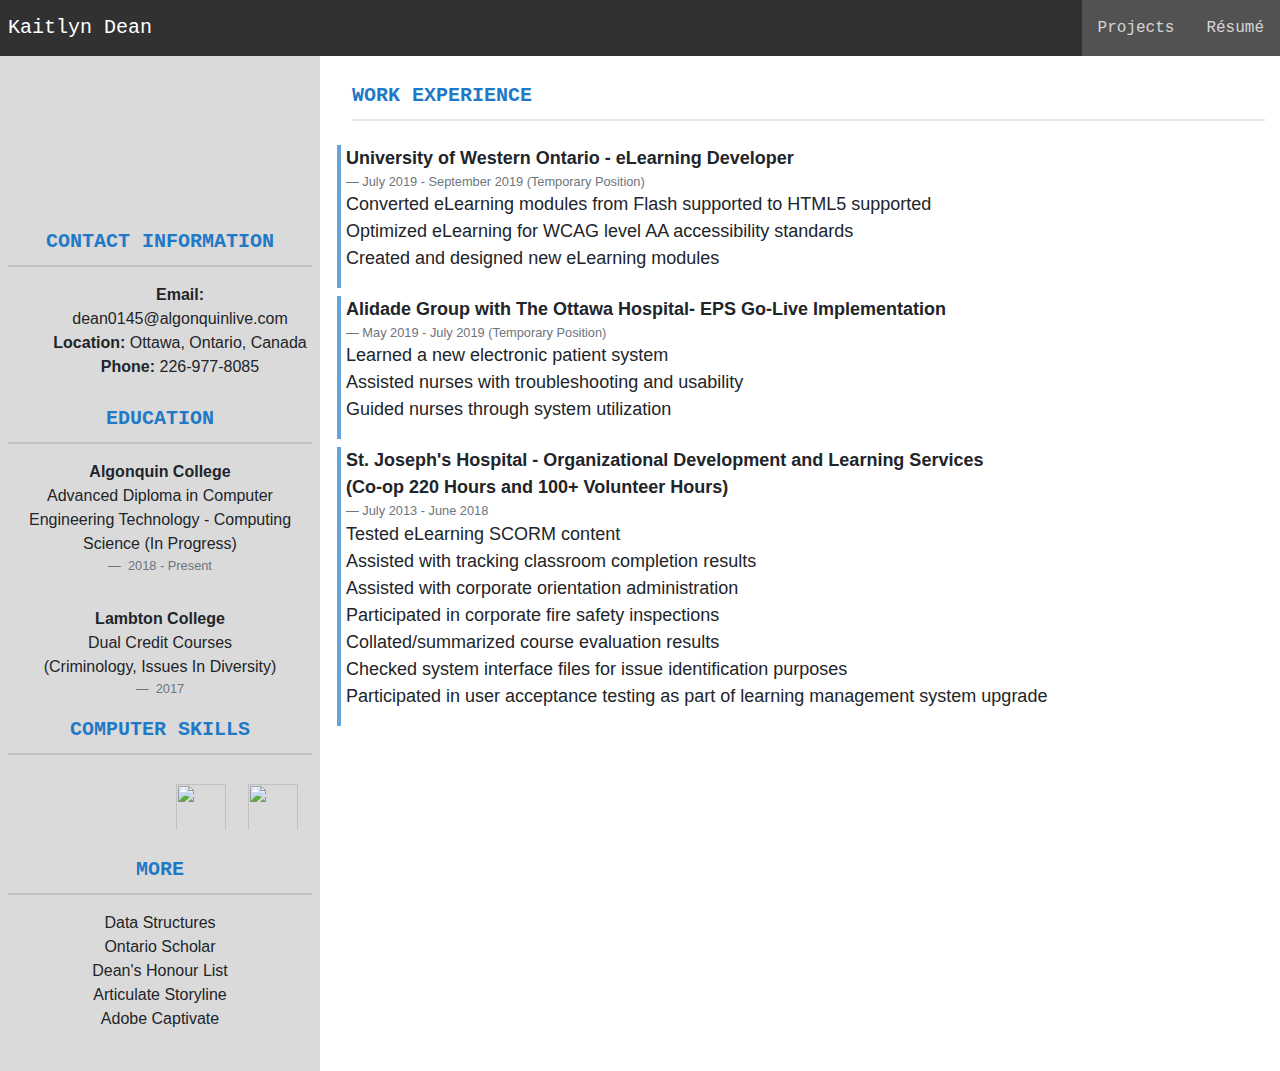
==== index.html @ 629fb4ac "Update index.html" ====
<!DOCTYPE html>
<html lang="en">

<head>
    <title>Kaitlyn Dean Resume</title>
	
	    <meta name="viewport" content="width=device-width, initial-scale=1, shrink-to-fit=no">
    <!-- Latest compiled and minified CSS -->
    <link rel="stylesheet" href="https://maxcdn.bootstrapcdn.com/bootstrap/4.2.1/css/bootstrap.min.css">
    <link rel="stylesheet" href="style.css">
    <!-- jQuery library -->
    <script src="https://ajax.googleapis.com/ajax/libs/jquery/3.3.1/jquery.min.js"></script>

    <!-- Popper JS -->
    <script src="https://cdnjs.cloudflare.com/ajax/libs/popper.js/1.14.6/umd/popper.min.js"></script>

    <!-- Latest compiled JavaScript -->
    <script src="https://maxcdn.bootstrapcdn.com/bootstrap/4.2.1/js/bootstrap.min.js"></script>
    <!-- Devicon Stylesheet -->
    <link rel="stylesheet"
        href="https://cdn.rawgit.com/konpa/devicon/df6431e323547add1b4cf45992913f15286456d3/devicon.min.css">
    <!--Fontawesome-->
    <link rel="stylesheet" href="https://use.fontawesome.com/releases/v5.6.3/css/all.css"
        integrity="sha384-UHRtZLI+pbxtHCWp1t77Bi1L4ZtiqrqD80Kn4Z8NTSRyMA2Fd33n5dQ8lWUE00s/" crossorigin="anonymous">


</head>

<body style="height:100vh">
    <nav class="my-navbar navbar navbar-expand-lg p-0">

        <!--Brand-->
        <a href="index.html" class="navbar-brand pl-2">Kaitlyn Dean</a>

            <!--Start buttons on the right-->
            <ul class="navbar-nav ml-auto flex-row">
                <li class="nav-item navbar-active" style="padding:8px">
                    <a class="nav-link" href="projects.html">Projects</a>
                </li>
                <li class="nav-item navbar-active" style="padding:8px">
                    <a class="nav-link" href="index.html">Résumé</a>
                </li>
            </ul>
        </div>
    </nav>

    <!--Content Start-->
    <div class="container-fluid fill">
        <div class="row fill">
            <!--Left Side - Grey -->
            <div class="col-md-12 col-lg-3 pt-1 pl-2 pr-2 text-center my-grey">
                <div class="row">
                    <div class="col-12">
                        <img src="./Pictures/profile.jpg" class="img-responsive mx-auto d-block rounded-circle" style="height: 150px"></img>
                    </div>
                </div>
                <br>

                <!--Personal Information-->
                <div class="row">
                    <div class="col-12 ">
                        <h1>CONTACT INFORMATION</h1>
                        <hr>
                    </div>
                </div>
                <div class="row">
                    <div class="col-sm-12 details">
                        <ul>
                            <li class="email-wrap"><b>Email:</b> dean0145@algonquinlive.com</li>
                            <li><b>Location:</b> Ottawa, Ontario, Canada</li>
			    <li><b>Phone:</b> 226-977-8085</li>
                        </ul>
                    </div>
                </div>

                <!--Education-->
                <div class="row pt-3">
                    <div class="col-12">
                        <h1>EDUCATION</h1>
                        <hr>
                    </div>
                </div>
                <div class="row">
                    <div class="col-12">
                        <b>Algonquin College</b>
                    </div>
                    <div class="col-12">
                        Advanced Diploma in Computer Engineering Technology - Computing Science (In Progress)
                        <blockquote class="blockquote-footer">
                            2018 - Present
                        </blockquote>
                    </div>
                </div>
                <div class="row pt-3">
                    <div class="col-12">
                        <b>Lambton College</b>

                    </div>
                    <div class="col-12">
                        Dual Credit Courses <br>(Criminology, Issues In Diversity)
                        <blockquote class="blockquote-footer">
                            2017
                        </blockquote>
                    </div>
                </div>

                <!--Skills-->
                <div class="row pt-2">
                    <div class="col-12">
                        <h1>COMPUTER SKILLS</h1>
                        <hr>
                    </div>
                </div>

                <ul class="list-inline programming-icons text-center">
                    <li class="list-inline-item"><i class="devicon-java-plain "></i><span
                            class="tooltiptext">Java</span></li>
                    <li class="list-inline-item"><i class="fab fa-css3-alt"></i><span
                            class="tooltiptext">CSS</span></li>
                    <li class="list-inline-item"><i class="devicon-html5-plain"></i><span
                            class="tooltiptext">HTML5</span></li>
                    <li class="list-inline-item"><i class="devicon-c-plain"></i><span class="tooltiptext">C</span></li>
                    <li class="list-inline-item"><i class="fab fa-ubuntu"></i><span
                            class="tooltiptext">Ubuntu</span></li>
                    <li class="list-inline-item"><i class="devicon-postgresql-plain"></i><span
                            class="tooltiptext">PostgreSQL | SQL | DDL | DML</span></li>
                    <li class="list-inline-item"><i class="devicon-linux-plain colored"></i><span
                            class="tooltiptext">Linux</span></li>
                    <li class="list-inline-item"><img style="height:50px; width:50px; vertical-align:text-top" src="./Pictures/eclipse icon.png"></img><span
                            class="tooltiptext">Eclipse IDE</span></li>
                    <li class="list-inline-item"><img style="height:50px; width:50px; vertical-align:text-top" src="./Pictures/wireshark icon.png"></img><span
                            class="tooltiptext">Wireshark | TShark</span></li>
                </ul>

                <!--Other-->
                <div class="row">
                    <div class="col-12 ">
                        <h1>MORE</h1>
                        <hr>
                    </div>
                </div>
                <div class="row">
                    <div class="col-sm-12 details">
                            <li>Data Structures</li>
			    <li>Ontario Scholar</li>
			    <li>Dean's Honour List</li>
			    <li>Articulate Storyline</li>
			    <li>Adobe Captivate</li>
			    <ul><br></ul>
                    </div>
                </div>
            </div>

            <!--Right Side - White -->
            <div class="col-md-12 col-lg-9 pl-3 content" style="background-color:white;">
                <div class="row content-item">

                    <!--Experience-->
                    <div class="col-12">
                        <h1>WORK EXPERIENCE</h1>
                        <hr>
                    </div>
                    <div class="col-12">
                        <div class="row">
                            <div class="col-12 content-sub-item">
                                <p class="m-0"><b>University of Western Ontario - eLearning Developer</b></p>
                                <p class="blockquote-footer m-0">July 2019 - September 2019 (Temporary Position)</p>
                                <p>Converted eLearning modules from Flash supported to HTML5 supported<br>Optimized eLearning for WCAG level AA accessibility standards<br>Created and designed new eLearning modules</p>
                            </div>
                        </div>
                        <div class="row">
                            <div class="col-12 content-sub-item">
                                <p class="m-0"><b>Alidade Group with The Ottawa Hospital- EPS Go-Live Implementation</b></p>
                                <p class="blockquote-footer m-0">May 2019 - July 2019 (Temporary Position)</p>
                                <p>Learned a new electronic patient system<br>Assisted nurses with troubleshooting and usability<br>Guided nurses through system utilization</p>
                            </div>
                        </div>
                        <div class="row">
                            <div class="col-12 content-sub-item">
                                <p class="m-0"><b>St. Joseph's Hospital - Organizational Development and Learning Services<br>(Co-op 220 Hours and 100+ Volunteer Hours)</b> </p>
                                <p class="blockquote-footer m-0">July 2013 - June 2018</p>
                                <p>Tested eLearning SCORM content<br>Assisted with tracking classroom completion results<br>Assisted with corporate orientation administration<br>Participated in corporate fire safety inspections<br>Collated/summarized course evaluation results<br>Checked system interface files for issue identification purposes<br>Participated in user acceptance testing as part of learning management system upgrade</p>
                            </div>
                        </div>
                    </div>
                </div>
            </div>
        </div>
    </div>
</body>

</html>
---- style.css ----
html {
    overflow-y: scroll;
}

.my-blue {
    color: #2079c7;
}

.my-blue-bg {
    background-color: #2079c7;
}

.my-navbar {
    background-color: rgb(49, 49, 49);
    display: in-line;
}

.navbar-active{
    background-color: rgb(82, 82, 82);
}

.my-navbar a{
    color:white;
    font-family: "Andale Mono", AndaleMono, monospace;
}

.my-navbar li a{
    color:rgba(255, 255, 255, 0.767);
    font-family: "Andale Mono", AndaleMono, monospace;
}

.my-grey {
    background-color: rgb(219, 218, 218);
}


.test{
    background-color: white;
}

h1 {
    font-family: "Andale Mono", AndaleMono, monospace;
    font-size: 20px;
    font-style: normal;
    font-variant: normal;
    font-weight: 700;
    line-height: 15px;
    color: #2079c7;
}

p {
	font-size: 18px;
}

hr {
    border-top: 2px solid rgba(0, 0, 0, .1);
}

.programming-icons {
    align-items: center;
    font-size: 50px;
}

.email-wrap {
    word-wrap: break-word;
}

.content {}

.content-item {
    padding-left: 1em;
    padding-top: 2em;
}

.content-sub-item {
    border-left: 4px solid #64a4d8;
    padding-left: 5px;
    margin-top: 8px;
    min-height: 80px;
}

ul {
    list-style-type: none;
}


.tooltiptext {
    visibility: hidden;
    width: 120px;
    background-color: black;
    border: 2px solid white;
    color: #fff;
    text-align: center;
    border-radius: 6px;
    padding: 5px 0;
    font-size: 12px;
  
    /* Position the tooltip */
    position: absolute;
    z-index: 1;
  }
  
 .list-inline-item:hover .tooltiptext{
    visibility: visible;
  }

  .fill {
    height: 100%;
}

.icons {
	height: 74.4px;
}
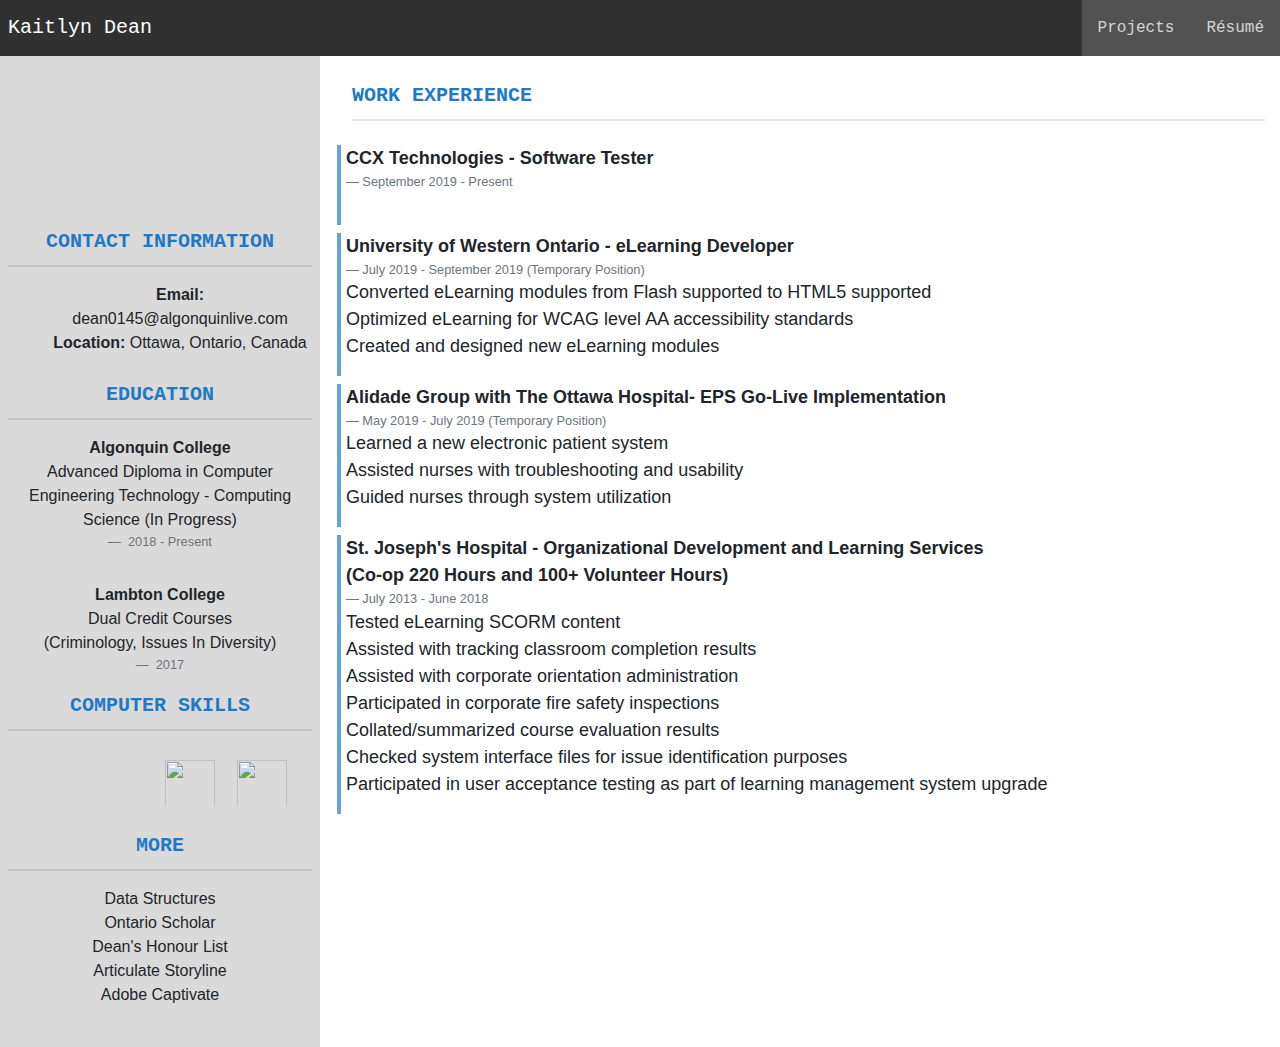
==== commit 7f335e92: "Update index.html" ====
--- a/index.html
+++ b/index.html
@@ -69,7 +69,6 @@
                         <ul>
                             <li class="email-wrap"><b>Email:</b> dean0145@algonquinlive.com</li>
                             <li><b>Location:</b> Ottawa, Ontario, Canada</li>
-			    <li><b>Phone:</b> 226-977-8085</li>
                         </ul>
                     </div>
                 </div>
@@ -120,7 +119,11 @@
                             class="tooltiptext">CSS</span></li>
                     <li class="list-inline-item"><i class="devicon-html5-plain"></i><span
                             class="tooltiptext">HTML5</span></li>
+			
+			<!--
                     <li class="list-inline-item"><i class="devicon-c-plain"></i><span class="tooltiptext">C</span></li>
+			-->
+			
                     <li class="list-inline-item"><i class="fab fa-ubuntu"></i><span
                             class="tooltiptext">Ubuntu</span></li>
                     <li class="list-inline-item"><i class="devicon-postgresql-plain"></i><span
@@ -162,6 +165,14 @@
                         <hr>
                     </div>
                     <div class="col-12">
+			    
+			<div class="row">
+                            <div class="col-12 content-sub-item">
+                                <p class="m-0"><b>CCX Technologies - Software Tester</b></p>
+                                <p class="blockquote-footer m-0">September 2019 - Present</p>
+                            </div>
+                        </div>
+			    
                         <div class="row">
                             <div class="col-12 content-sub-item">
                                 <p class="m-0"><b>University of Western Ontario - eLearning Developer</b></p>
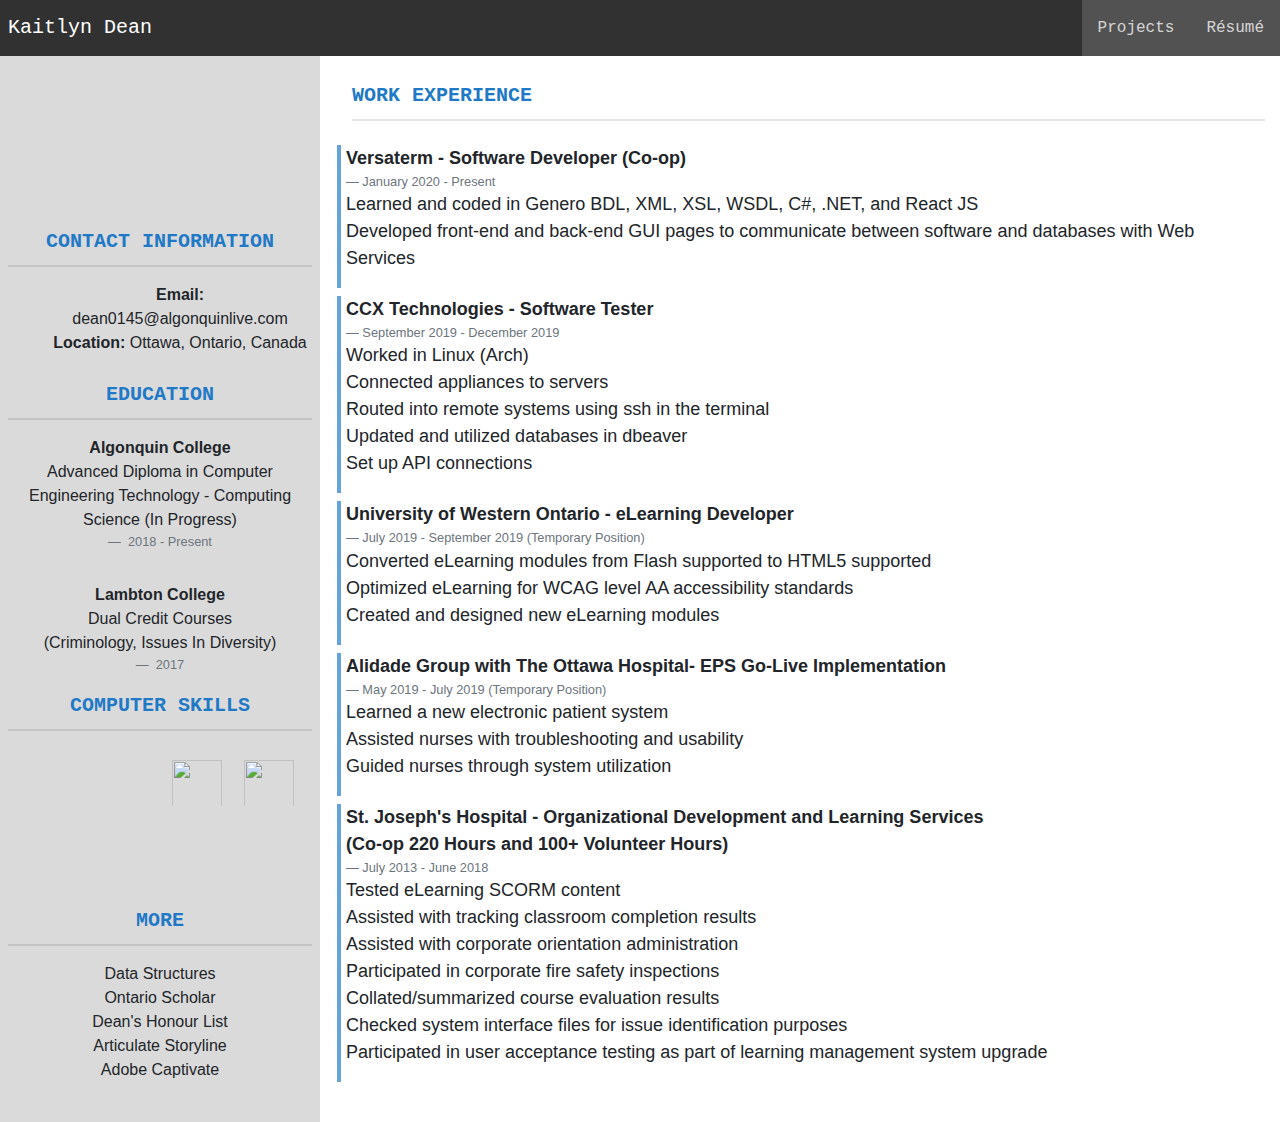
==== commit be2e6ef2: "Update index.html" ====
--- a/index.html
+++ b/index.html
@@ -4,6 +4,16 @@
 
 <head>
     <title>Kaitlyn Dean Resume</title>
+	
+	<!-- Global site tag (gtag.js) - Google Analytics -->
+<script async src="https://www.googletagmanager.com/gtag/js?id=UA-147287768-1"></script>
+<script>
+  window.dataLayer = window.dataLayer || [];
+  function gtag(){dataLayer.push(arguments);}
+  gtag('js', new Date());
+
+  gtag('config', 'UA-147287768-1');
+</script>
 	
 	    <meta name="viewport" content="width=device-width, initial-scale=1, shrink-to-fit=no">
     <!-- Latest compiled and minified CSS -->
@@ -119,11 +129,8 @@
                             class="tooltiptext">CSS</span></li>
                     <li class="list-inline-item"><i class="devicon-html5-plain"></i><span
                             class="tooltiptext">HTML5</span></li>
-			
-			<!--
-                    <li class="list-inline-item"><i class="devicon-c-plain"></i><span class="tooltiptext">C</span></li>
-			-->
-			
+                    <li class="list-inline-item"><i class="devicon-c-plain"></i><span 
+			    class="tooltiptext">C</span></li>
                     <li class="list-inline-item"><i class="fab fa-ubuntu"></i><span
                             class="tooltiptext">Ubuntu</span></li>
                     <li class="list-inline-item"><i class="devicon-postgresql-plain"></i><span
@@ -134,6 +141,10 @@
                             class="tooltiptext">Eclipse IDE</span></li>
                     <li class="list-inline-item"><img style="height:50px; width:50px; vertical-align:text-top" src="./Pictures/wireshark icon.png"></img><span
                             class="tooltiptext">Wireshark | TShark</span></li>
+                    <li class="list-inline-item"><i class="devicon-csharp-plain"></i><span
+                            class="tooltiptext">HTML5</span></li>
+                    <li class="list-inline-item"><i class="devicon-react-original"></i><span
+                            class="tooltiptext">HTML5</span></li>
                 </ul>
 
                 <!--Other-->
@@ -165,14 +176,21 @@
                         <hr>
                     </div>
                     <div class="col-12">
-			    
+			
 			<div class="row">
                             <div class="col-12 content-sub-item">
+                                <p class="m-0"><b>Versaterm - Software Developer (Co-op)</b></p>
+                                <p class="blockquote-footer m-0">January 2020 - Present</p>
+				<p>Learned and coded in Genero BDL, XML, XSL, WSDL, C#, .NET, and React JS<br>Developed front-end and back-end GUI pages to communicate between software and databases with Web Services</p>
+                            </div>
+                        </div>
+			<div class="row">
+                            <div class="col-12 content-sub-item">
                                 <p class="m-0"><b>CCX Technologies - Software Tester</b></p>
-                                <p class="blockquote-footer m-0">September 2019 - Present</p>
-                            </div>
-                        </div>
-			    
+                                <p class="blockquote-footer m-0">September 2019 - December 2019</p>
+				<p>Worked in Linux (Arch)<br>Connected appliances to servers<br>Routed into remote systems using ssh in the terminal<br>Updated and utilized databases in dbeaver<br>Set up API connections</p>
+                            </div>
+                        </div>    
                         <div class="row">
                             <div class="col-12 content-sub-item">
                                 <p class="m-0"><b>University of Western Ontario - eLearning Developer</b></p>
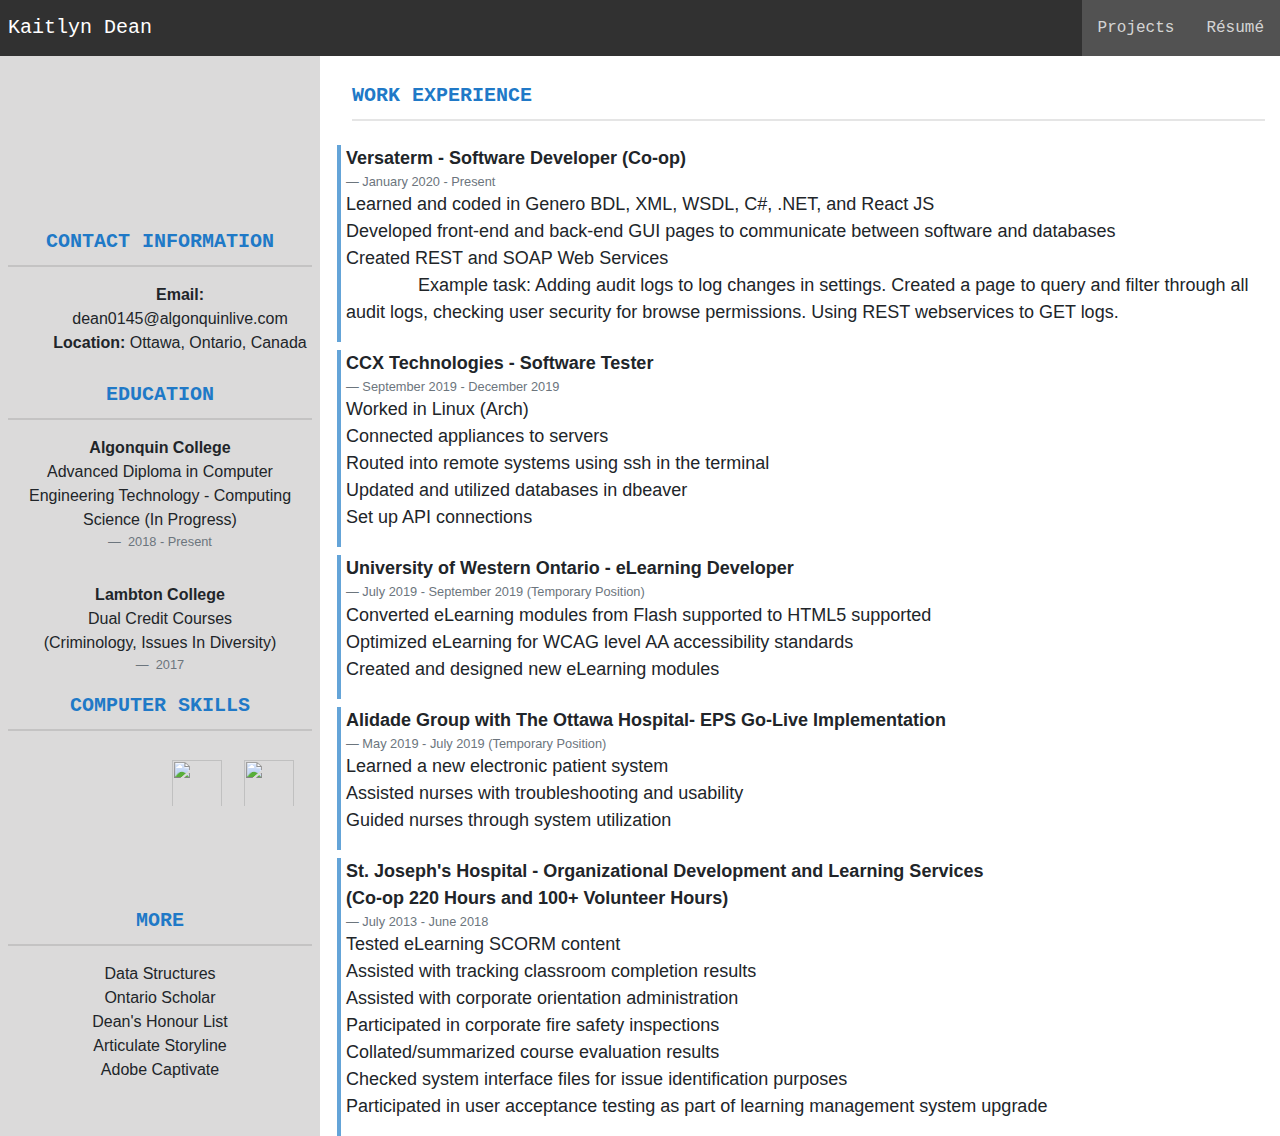
==== commit 3d9f3cdd: "Update index.html" ====
--- a/index.html
+++ b/index.html
@@ -181,7 +181,8 @@
                             <div class="col-12 content-sub-item">
                                 <p class="m-0"><b>Versaterm - Software Developer (Co-op)</b></p>
                                 <p class="blockquote-footer m-0">January 2020 - Present</p>
-				<p>Learned and coded in Genero BDL, XML, XSL, WSDL, C#, .NET, and React JS<br>Developed front-end and back-end GUI pages to communicate between software and databases with Web Services</p>
+				<p>Learned and coded in Genero BDL, XML, WSDL, C#, .NET, and React JS<br>Developed front-end and back-end GUI pages to communicate between software and databases
+				<br>Created REST and SOAP Web Services<br><span style="margin-left:4em">Example task: Adding audit logs to log changes in settings. Created a page to query and filter through all audit logs, checking user security for browse permissions. Using REST webservices to GET logs.</span></p>
                             </div>
                         </div>
 			<div class="row">
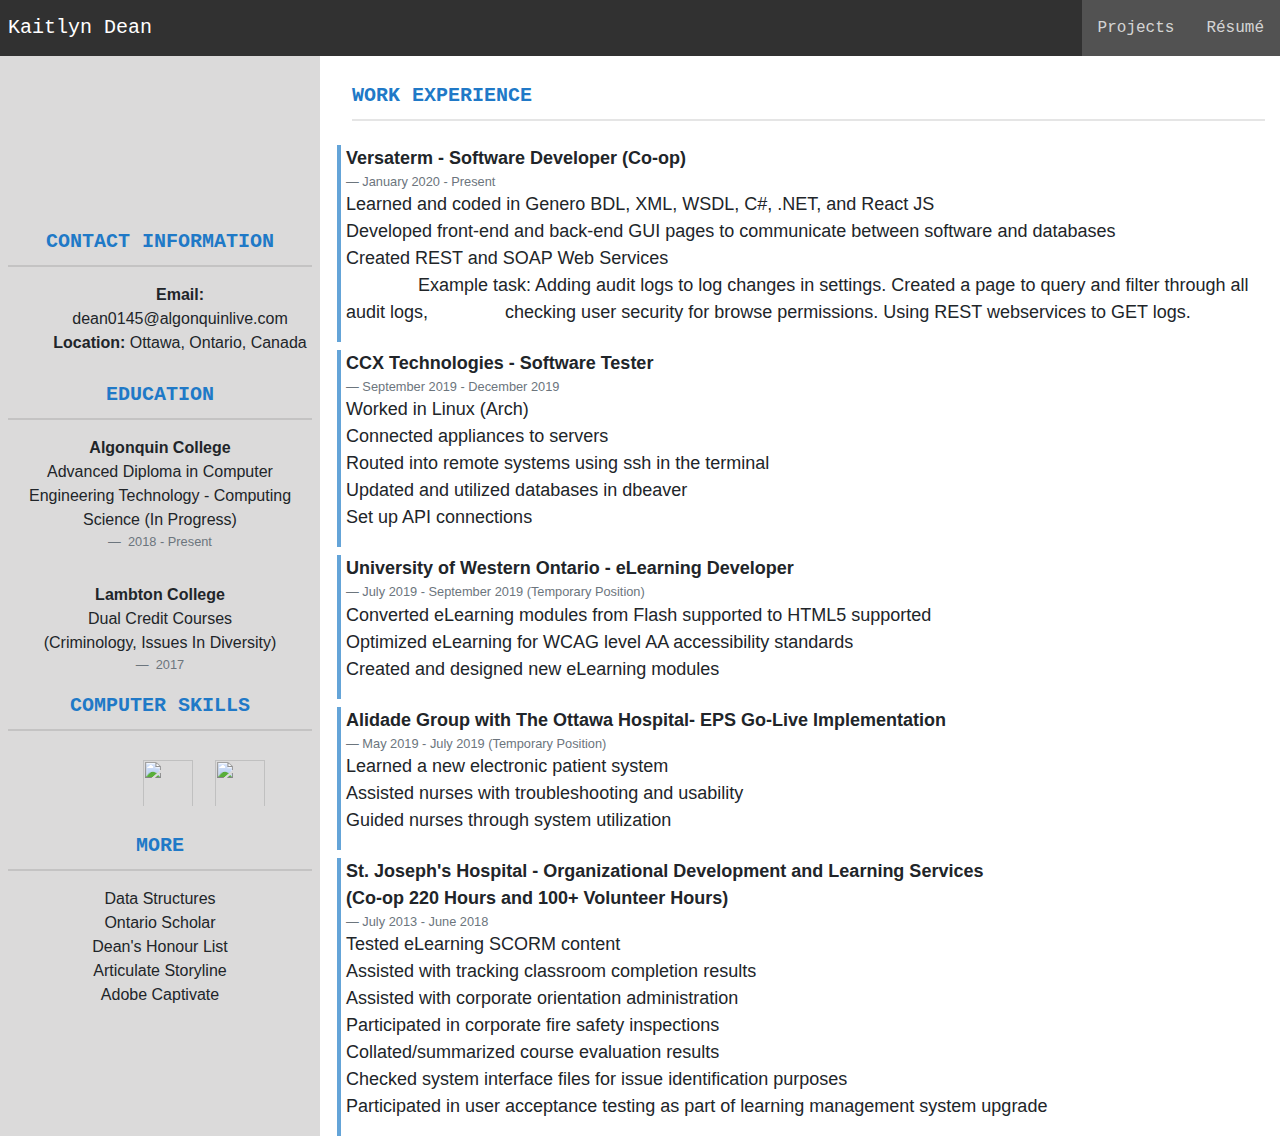
==== commit 6227399f: "Update index.html" ====
--- a/index.html
+++ b/index.html
@@ -131,8 +131,6 @@
                             class="tooltiptext">HTML5</span></li>
                     <li class="list-inline-item"><i class="devicon-c-plain"></i><span 
 			    class="tooltiptext">C</span></li>
-                    <li class="list-inline-item"><i class="fab fa-ubuntu"></i><span
-                            class="tooltiptext">Ubuntu</span></li>
                     <li class="list-inline-item"><i class="devicon-postgresql-plain"></i><span
                             class="tooltiptext">PostgreSQL | SQL | DDL | DML</span></li>
                     <li class="list-inline-item"><i class="devicon-linux-plain colored"></i><span
@@ -142,9 +140,9 @@
                     <li class="list-inline-item"><img style="height:50px; width:50px; vertical-align:text-top" src="./Pictures/wireshark icon.png"></img><span
                             class="tooltiptext">Wireshark | TShark</span></li>
                     <li class="list-inline-item"><i class="devicon-csharp-plain"></i><span
-                            class="tooltiptext">HTML5</span></li>
+                            class="tooltiptext">C Sharp</span></li>
                     <li class="list-inline-item"><i class="devicon-react-original"></i><span
-                            class="tooltiptext">HTML5</span></li>
+                            class="tooltiptext">React</span></li>
                 </ul>
 
                 <!--Other-->
@@ -182,7 +180,9 @@
                                 <p class="m-0"><b>Versaterm - Software Developer (Co-op)</b></p>
                                 <p class="blockquote-footer m-0">January 2020 - Present</p>
 				<p>Learned and coded in Genero BDL, XML, WSDL, C#, .NET, and React JS<br>Developed front-end and back-end GUI pages to communicate between software and databases
-				<br>Created REST and SOAP Web Services<br><span style="margin-left:4em">Example task: Adding audit logs to log changes in settings. Created a page to query and filter through all audit logs, checking user security for browse permissions. Using REST webservices to GET logs.</span></p>
+				<br>Created REST and SOAP Web Services<br>
+				    <span style="margin-left:4em">Example task: Adding audit logs to log changes in settings. Created a page to query and filter through all audit logs,</span>
+				    <span style="margin-left:4em">checking user security for browse permissions. Using REST webservices to GET logs.</span></p>
                             </div>
                         </div>
 			<div class="row">
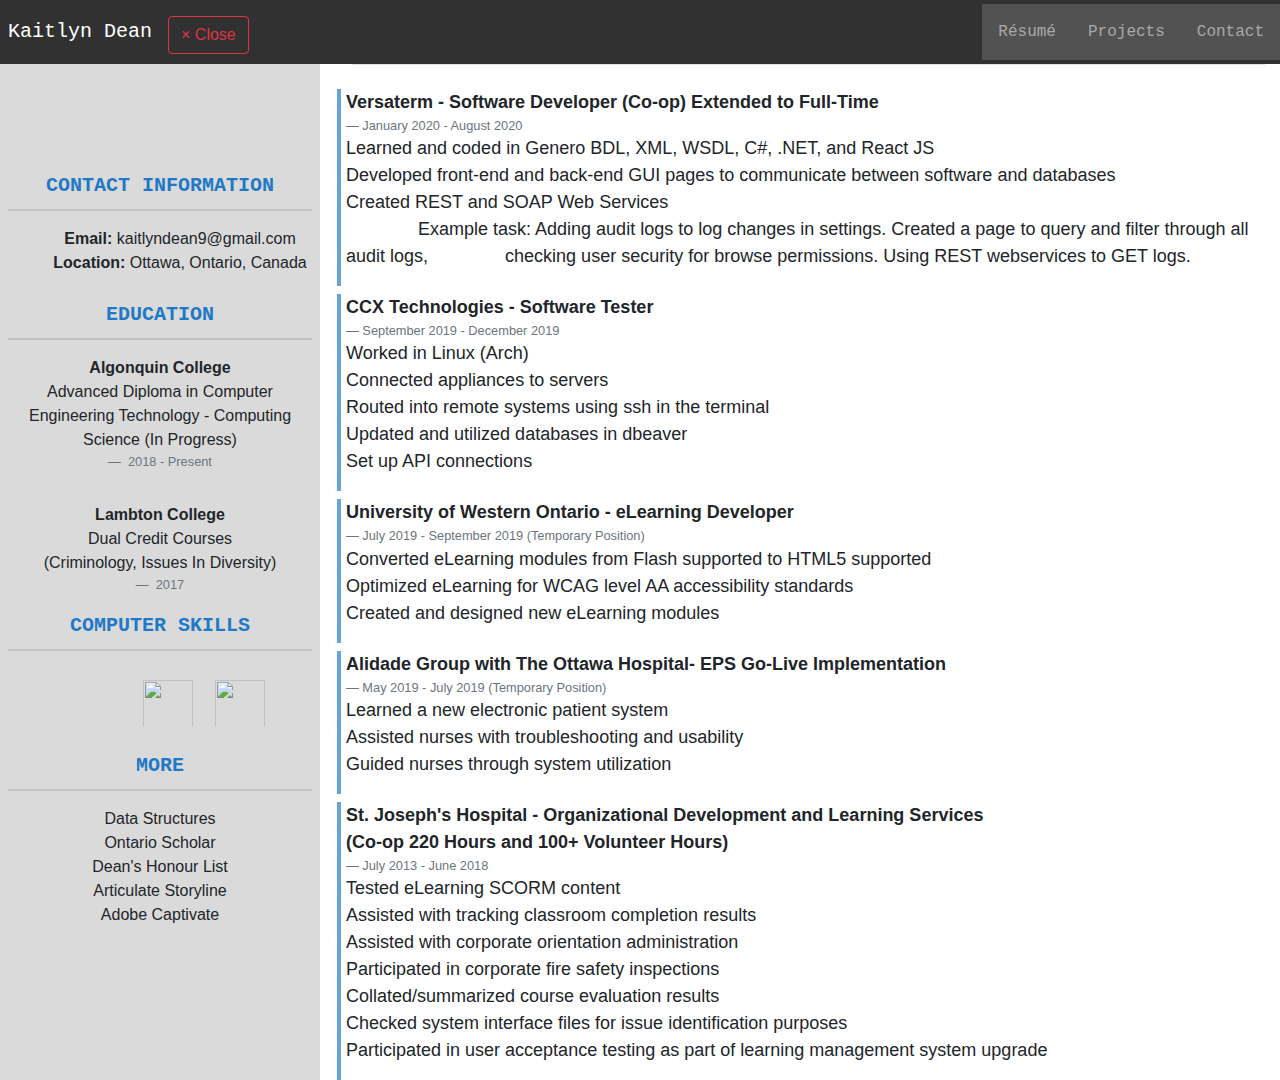
==== commit fd0ef99f: "Update index.html" ====
--- a/index.html
+++ b/index.html
@@ -38,22 +38,47 @@
 </head>
 
 <body style="height:100vh">
-    <nav class="my-navbar navbar navbar-expand-lg p-0">
+    <nav class="my-navbar navbar-dark navbar fixed-top navbar-expand-lg p-0">
 
         <!--Brand-->
         <a href="index.html" class="navbar-brand pl-2">Kaitlyn Dean</a>
 
+        <button class="navbar-toggler" type="button" data-trigger="#main_nav">
+          <span class="navbar-toggler-icon"></span>
+        </button>
+        <div class="navbar-collapse" id="main_nav">
+          <div class="offcanvas-header mt-3">  
+            <button class="btn btn-outline-danger btn-close float-right"> &times Close </button>
+            <h4 class="py-2 text-white"></h4>
+            <h4 class="py-2 text-white"></h4>
+          </div>
             <!--Start buttons on the right-->
-            <ul class="navbar-nav ml-auto flex-row">
+            <ul class="navbar-nav ml-auto">
+                <li class="nav-item navbar-active" style="padding:8px">
+                    <a class="nav-link" href="resume.html">Résumé</a>
+                </li>
                 <li class="nav-item navbar-active" style="padding:8px">
                     <a class="nav-link" href="projects.html">Projects</a>
                 </li>
                 <li class="nav-item navbar-active" style="padding:8px">
-                    <a class="nav-link" href="index.html">Résumé</a>
+                    <a class="nav-link" href="contact.html">Contact</a>
                 </li>
             </ul>
         </div>
     </nav>
+<script>
+    $("[data-trigger]").on("click", function(){
+        var trigger_id =  $(this).attr('data-trigger');
+        $(trigger_id).toggleClass("show");
+        $('body').toggleClass("offcanvas-active");
+    });
+    
+    // close button 
+    $(".btn-close").click(function(e){
+        $(".navbar-collapse").removeClass("show");
+        $("body").removeClass("offcanvas-active");
+    }); 
+</script>
 
     <!--Content Start-->
     <div class="container-fluid fill">
@@ -77,7 +102,7 @@
                 <div class="row">
                     <div class="col-sm-12 details">
                         <ul>
-                            <li class="email-wrap"><b>Email:</b> dean0145@algonquinlive.com</li>
+                            <li class="email-wrap"><b>Email:</b> kaitlyndean9@gmail.com</li>
                             <li><b>Location:</b> Ottawa, Ontario, Canada</li>
                         </ul>
                     </div>
@@ -141,8 +166,8 @@
                             class="tooltiptext">Wireshark | TShark</span></li>
                     <li class="list-inline-item"><i class="devicon-csharp-plain"></i><span
                             class="tooltiptext">C Sharp</span></li>
-                    <li class="list-inline-item"><i class="devicon-react-original"></i><span
-                            class="tooltiptext">React</span></li>
+                    <li class="list-inline-item"><i class="devicon-cplusplus-plain"></i><span
+                            class="tooltiptext">C++</span></li>
                 </ul>
 
                 <!--Other-->
@@ -177,8 +202,8 @@
 			
 			<div class="row">
                             <div class="col-12 content-sub-item">
-                                <p class="m-0"><b>Versaterm - Software Developer (Co-op)</b></p>
-                                <p class="blockquote-footer m-0">January 2020 - Present</p>
+                                <p class="m-0"><b>Versaterm - Software Developer (Co-op) Extended to Full-Time</b></p>
+                                <p class="blockquote-footer m-0">January 2020 - August 2020</p>
 				<p>Learned and coded in Genero BDL, XML, WSDL, C#, .NET, and React JS<br>Developed front-end and back-end GUI pages to communicate between software and databases
 				<br>Created REST and SOAP Web Services<br>
 				    <span style="margin-left:4em">Example task: Adding audit logs to log changes in settings. Created a page to query and filter through all audit logs,</span>
